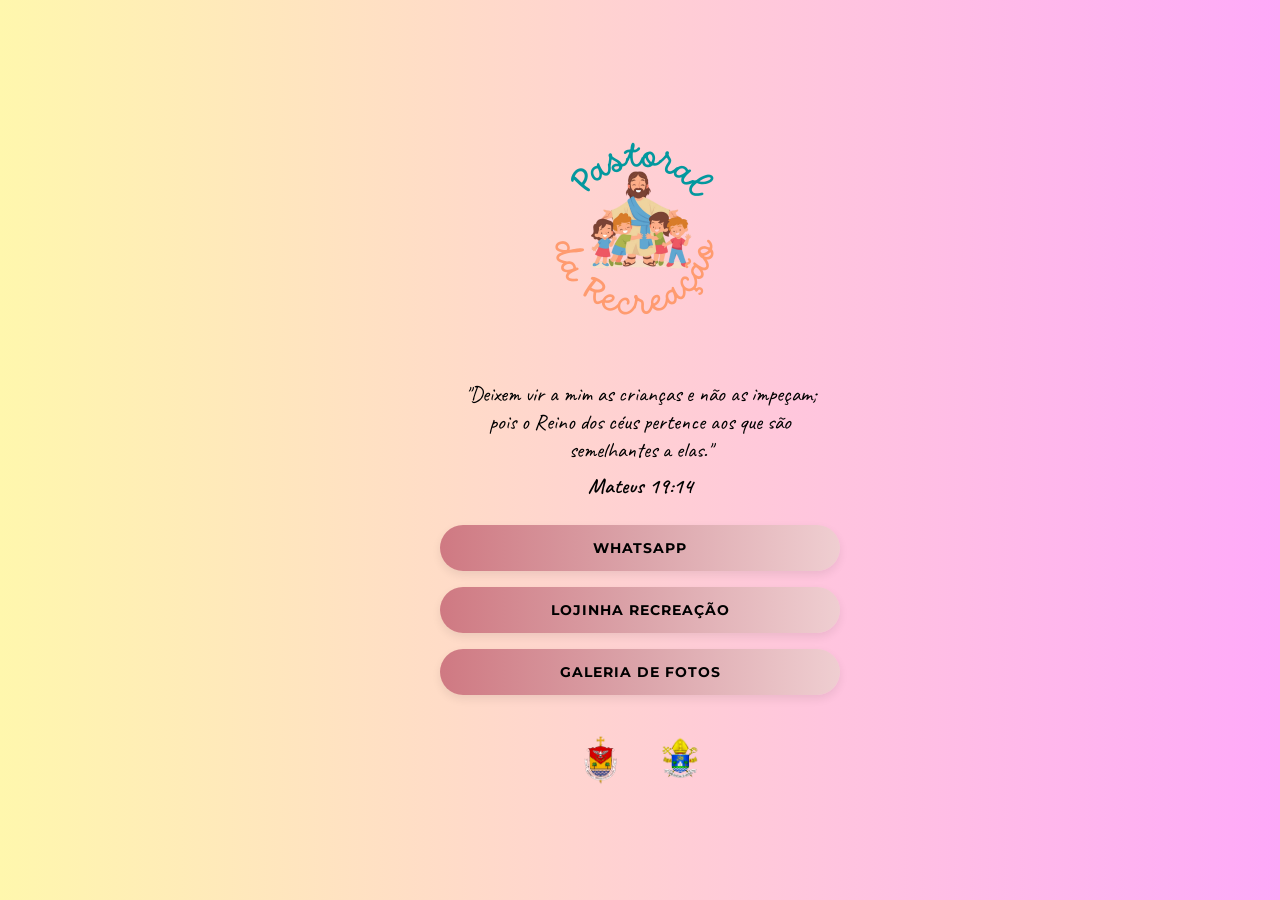
==== index.html @ c65864cb "Add files via upload" ====
<!DOCTYPE html>
<html lang="pt-BR">
<head>
  <meta charset="UTF-8">
  <meta name="viewport" content="width=device-width, initial-scale=1.0">
  <title>Pastoral da Recreação</title>
  
  <!-- Fonte Dreaming Outloud / Caveat para o versículo -->
  <link rel="preconnect" href="https://fonts.googleapis.com">
  <link rel="preconnect" href="https://fonts.gstatic.com" crossorigin>
  <link href="https://fonts.googleapis.com/css2?family=Caveat:wght@500;600&family=Montserrat:wght@600;700&display=swap" rel="stylesheet">
  
  <link rel="stylesheet" href="style.css">
</head>
<body>

  <main class="card-container">
    
    <!-- Logo Principal sem fundo -->
    <img src="logo.png" alt="Pastoral da Recreação" class="logo-principal">

    <!-- Versículo Bíblico -->
    <blockquote class="versiculo">
      "Deixem vir a mim as crianças e não as impeçam; pois o Reino dos céus pertence aos que são semelhantes a elas."
      <span>Mateus 19:14</span>
    </blockquote>

    <!-- Botões Principais -->
    <nav class="links-container">
      <a href="https://wa.me/55082991595924?text=Ol%C3%A1!%20Vim%20pelo%20Instagram%20da%20Pastoral%20da%20Recrea%C3%A7%C3%A3o" target="_blank" class="btn">WHATSAPP</a>
      <a href="lojinha.html" class="btn">LOJINHA RECREAÇÃO</a>
      <a href="https://drive.google.com/drive/folders/1RfAf8JdOs7ETyC1Gw-Qte2vc_xBMExii?hl=pt-br" target="_blank" class="btn">GALERIA DE FOTOS</a>
    </nav>

    <!-- Logos de Rodapé -->
    <footer class="logos-rodape">
      <img src="logo-paroquia.png" alt="Logo Paróquia" class="img-rodape">
      <img src="logo-arquidiocese.png" alt="Logo Arquidiocese" class="img-rodape">
    </footer>

  </main>

</body>
</html>
---- style.css ----
/* Importando a fonte similar à Dreaming Outloud / Caveat */
@import url('https://fonts.googleapis.com/css2?family=Caveat:wght@500;600&family=Montserrat:wght@600;700&display=swap');

* {
  box-sizing: border-box;
  margin: 0;
  padding: 0;
}

body {
  /* Fundo Gradiente de 90 graus exatamente como solicitado */
  background: linear-gradient(90deg, #fff7ad, #ffa9f9);
  font-family: 'Montserrat', sans-serif;
  display: flex;
  justify-content: center;
  align-items: center;
  min-height: 100vh;
  padding: 20px 15px;
}

/* Container do Cartão - Adaptação Automática */
.card-container {
  width: 100%;
  max-width: 400px; /* Largura perfeita para simular tela de celular no PC */
  display: flex;
  flex-direction: column;
  align-items: center;
  text-align: center;
}

/* Logo Principal */
.logo-principal {
  width: 80%;
  max-width: 250px;
  height: auto;
  margin-bottom: 20px;
}

/* Versículo Bíblico */
.versiculo {
  font-family: 'Caveat', cursive; /* Fonte similar à Dreaming Outloud */
  font-size: 1.35rem; /* Ajuste proporcional (~14.9px ajustado para escala web) */
  color: #000000;
  line-height: 1.3;
  margin-bottom: 25px;
  padding: 0 10px;
}

.versiculo span {
  display: block;
  margin-top: 8px;
  font-weight: 600;
}

/* Container dos Botões */
.links-container {
  width: 100%;
  display: flex;
  flex-direction: column;
  gap: 16px;
  margin-bottom: 35px;
}

/* Estilo dos Botões */
.btn {
  display: block;
  width: 100%;
  padding: 14px 20px;
  
  /* Gradiente linear de 90 graus dos botões */
  background: linear-gradient(90deg, #cf7982, #dba4aa, #efced1);
  
  color: #000000;
  text-decoration: none;
  font-weight: 700;
  font-size: 0.9rem;
  letter-spacing: 1px;
  border-radius: 25px; /* Cantos arredondados do layout */
  box-shadow: 0 4px 10px rgba(0, 0, 0, 0.08);
  transition: transform 0.2s ease, box-shadow 0.2s ease;
}

.btn:hover {
  transform: translateY(-2px);
  box-shadow: 0 6px 14px rgba(0, 0, 0, 0.12);
}

/* Logos do Rodapé */
.logos-rodape {
  display: flex;
  justify-content: center;
  align-items: center;
  gap: 20px;
  width: 100%;
}

.img-rodape {
  height: 60px;
  width: auto;
}
/* --- LOJINHA CSS --- */
.pagina-lojinha {
  display: none;
  width: 100%;
}

.pagina-lojinha.ativa {
  display: flex;
  flex-direction: column;
  align-items: center;
}

.btn-voltar {
  align-self: flex-start;
  background: none;
  border: none;
  color: #4a4a4a;
  text-decoration: none;
  font-weight: bold;
  margin-bottom: 15px;
  cursor: pointer;
  font-size: 0.85rem;
}

.aviso-institucional {
  background: rgba(255, 255, 255, 0.6);
  padding: 10px 14px;
  border-radius: 12px;
  font-size: 0.8rem;
  color: #333;
  margin-bottom: 20px;
  line-height: 1.3;
}

.grid-produtos {
  display: flex;
  flex-direction: column;
  gap: 15px;
  width: 100%;
  margin-bottom: 20px;
}

.card-item {
  display: flex;
  flex-direction: column;
  align-items: center;
}

.card-item img {
  width: 100%;
  max-width: 220px;
  border-radius: 10px;
  cursor: pointer;
}

.btn-modelo {
  width: 100%;
  padding: 10px;
  margin-top: 6px;
  background: linear-gradient(90deg, #cf7982, #dba4aa, #efced1);
  border: none;
  border-radius: 20px;
  font-weight: bold;
  cursor: pointer;
}

.box-imagem img {
  width: 100%;
  max-width: 260px;
  border-radius: 12px;
  margin-bottom: 15px;
}

.box-texto-devocional {
  font-size: 0.85rem;
  color: #333;
  line-height: 1.4;
  text-align: justify;
  margin-bottom: 15px;
}

.box-preco {
  background: #ffffff;
  padding: 10px 25px;
  border-radius: 8px;
  font-weight: bold;
  font-size: 1.1rem;
  margin-bottom: 15px;
  box-shadow: 0 2px 6px rgba(0,0,0,0.1);
}

.lista-carrinho {
  width: 100%;
  margin: 15px 0;
}

.item-carrinho {
  display: flex;
  justify-content: space-between;
  align-items: center;
  background: rgba(255,255,255,0.7);
  padding: 10px;
  border-radius: 8px;
  margin-bottom: 8px;
  font-size: 0.85rem;
}

.item-carrinho button {
  background: none;
  border: none;
  cursor: pointer;
}

.total-carrinho {
  font-size: 1.1rem;
  font-weight: bold;
  margin-bottom: 20px;
}

.btn-finalizar {
  background: #25d366 !important;
  color: white !important;
}
/* Título da Lojinha na Fonte Cursiva / Dreaming Outloud */
.titulo-lojinha {
  font-family: 'Caveat', cursive !important;
  font-size: 2.4rem !important;
  color: #000000 !important;
  margin-bottom: 10px;
  font-weight: 600;
}
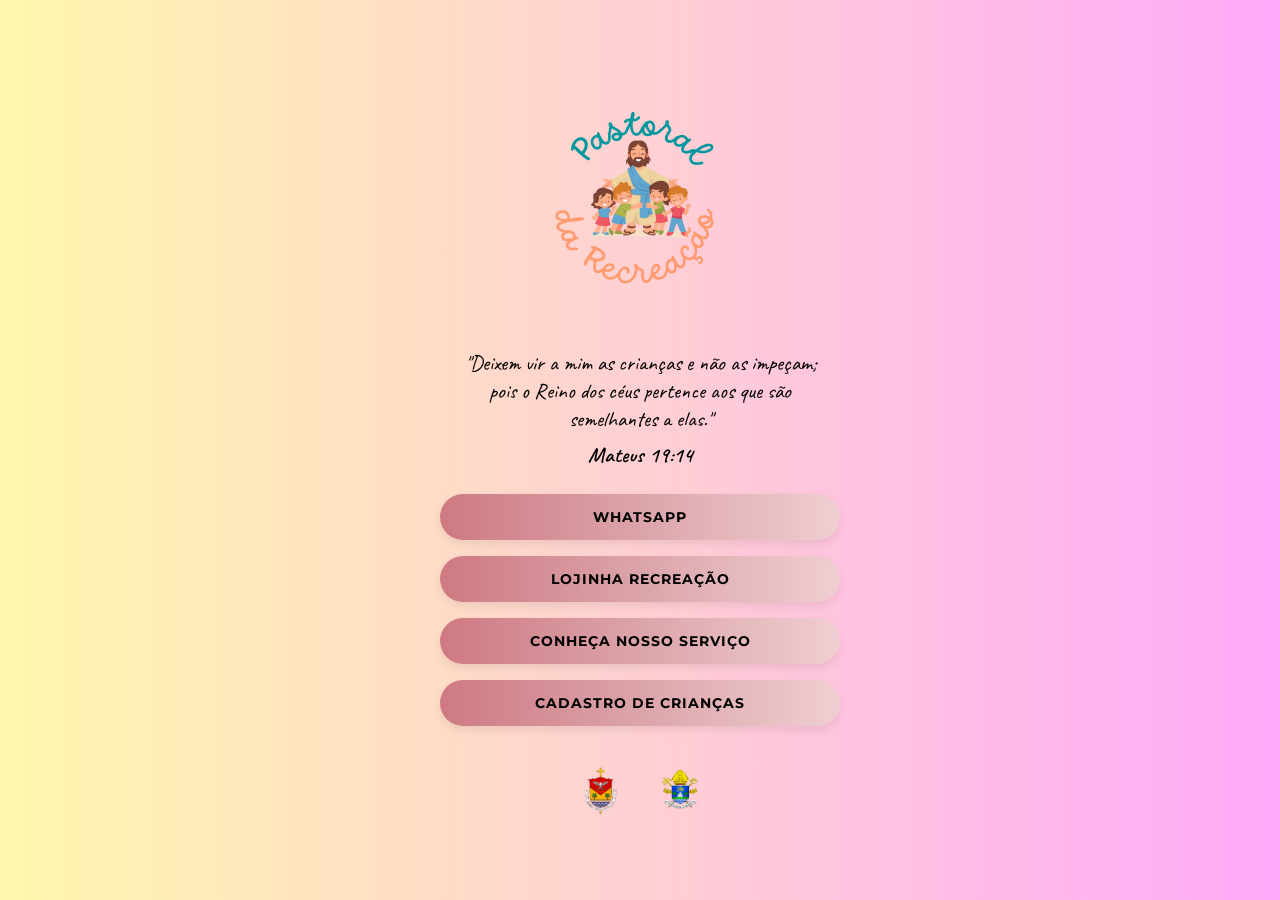
==== commit d2ccf92c: "Add files via upload" ====
--- a/index.html
+++ b/index.html
@@ -25,11 +25,15 @@
       <span>Mateus 19:14</span>
     </blockquote>
 
-    <!-- Botões Principais -->
+<!-- Botões Principais -->
     <nav class="links-container">
       <a href="https://wa.me/55082991595924?text=Ol%C3%A1!%20Vim%20pelo%20Instagram%20da%20Pastoral%20da%20Recrea%C3%A7%C3%A3o" target="_blank" class="btn">WHATSAPP</a>
+      
       <a href="lojinha.html" class="btn">LOJINHA RECREAÇÃO</a>
-      <a href="https://drive.google.com/drive/folders/1RfAf8JdOs7ETyC1Gw-Qte2vc_xBMExii?hl=pt-br" target="_blank" class="btn">GALERIA DE FOTOS</a>
+      
+      <a href="servico.html" class="btn">CONHEÇA NOSSO SERVIÇO</a>
+      
+      <a href="https://forms.gle/XM6vUZsc3RKr69UEA" target="_blank" class="btn">CADASTRO DE CRIANÇAS</a>
     </nav>
 
     <!-- Logos de Rodapé -->
--- a/style.css
+++ b/style.css
@@ -228,4 +228,197 @@
   color: #000000 !important;
   margin-bottom: 10px;
   font-weight: 600;
+}
+/* --- ESTILOS DA PÁGINA SERVIÇOS --- */
+.subtitulo-servico {
+  font-size: 0.85rem;
+  color: #555;
+  margin-bottom: 15px;
+  text-align: center;
+}
+
+.versiculo-servico {
+  font-family: 'Caveat', cursive;
+  font-size: 1.25rem;
+  background: rgba(255, 255, 255, 0.7);
+  padding: 12px;
+  border-radius: 10px;
+  margin-bottom: 15px;
+  color: #333;
+  text-align: center;
+}
+
+.versiculo-servico span {
+  display: block;
+  font-family: 'Montserrat', sans-serif;
+  font-size: 0.8rem;
+  font-weight: bold;
+  margin-top: 5px;
+  color: #777;
+}
+
+.card-servico-bloco {
+  background: rgba(255, 255, 255, 0.85);
+  border-radius: 14px;
+  padding: 14px;
+  margin-bottom: 15px;
+  width: 100%;
+  box-shadow: 0 2px 8px rgba(0,0,0,0.04);
+}
+
+.card-servico-bloco h3 {
+  font-size: 1rem;
+  color: #333;
+  margin-bottom: 6px;
+}
+
+.card-servico-bloco p {
+  font-size: 0.82rem;
+  color: #444;
+  line-height: 1.45;
+  text-align: justify;
+}
+
+.destaque-rosa {
+  background: linear-gradient(135deg, #fff0f3, #ffe3e8);
+  border-left: 4px solid #dba4aa;
+}
+
+.subtitulo-secao {
+  font-size: 0.95rem;
+  margin: 15px 0 10px;
+  color: #333;
+}
+
+.grid-cultivar {
+  display: flex;
+  flex-direction: column;
+  gap: 10px;
+  width: 100%;
+  margin-bottom: 15px;
+}
+
+.card-cultivar {
+  background: #ffffff;
+  padding: 10px 12px;
+  border-radius: 10px;
+  font-size: 0.8rem;
+  box-shadow: 0 2px 5px rgba(0,0,0,0.03);
+}
+
+.card-cultivar strong {
+  display: block;
+  color: #cf7982;
+  margin-bottom: 3px;
+}
+
+.lista-compromissos {
+  list-style: none;
+  padding: 0;
+  font-size: 0.8rem;
+  line-height: 1.4;
+}
+
+.lista-compromissos li {
+  margin-bottom: 8px;
+}
+
+.tag-horario {
+  background: #ffffff;
+  border: 2px dashed #dba4aa;
+  padding: 10px;
+  border-radius: 12px;
+  font-weight: bold;
+  font-size: 0.9rem;
+  color: #333;
+  margin-bottom: 20px;
+  width: 100%;
+  text-align: center;
+}
+
+.lista-etapas {
+  display: flex;
+  flex-direction: column;
+  gap: 12px;
+  width: 100%;
+  margin-bottom: 15px;
+}
+
+.card-etapa {
+  display: flex;
+  gap: 12px;
+  background: rgba(255, 255, 255, 0.9);
+  padding: 12px;
+  border-radius: 12px;
+  align-items: flex-start;
+  box-shadow: 0 2px 6px rgba(0,0,0,0.03);
+}
+
+.num-etapa {
+  background: linear-gradient(135deg, #cf7982, #dba4aa);
+  color: white;
+  font-weight: bold;
+  width: 26px;
+  height: 26px;
+  border-radius: 50%;
+  display: flex;
+  align-items: center;
+  justify-content: center;
+  font-size: 0.85rem;
+  flex-shrink: 0;
+}
+
+.card-etapa strong {
+  display: block;
+  font-size: 0.85rem;
+  color: #333;
+  margin-bottom: 2px;
+}
+
+.card-etapa p {
+  font-size: 0.78rem;
+  color: #555;
+  line-height: 1.35;
+}
+
+.aviso-cuidados {
+  border-left: 4px solid #ff9f43;
+  background: #fffdf9;
+}
+
+.frase-final-servico {
+  margin-top: 10px;
+  text-align: center !important;
+  color: #cf7982 !important;
+  font-weight: 500;
+}
+/* Card PIX */
+.card-pix {
+  background: #ffffff !important;
+  border: 2px dashed #dba4aa;
+  text-align: center;
+}
+
+.card-pix h3 {
+  color: #cf7982;
+  margin-bottom: 5px;
+}
+
+.card-pix p {
+  text-align: center !important;
+  margin-bottom: 8px;
+}
+
+.chave-pix-box {
+  background: #fff0f3;
+  padding: 8px 12px;
+  border-radius: 8px;
+  display: inline-block;
+  user-select: all; /* Facilita para o usuário selecionar e copiar */
+}
+
+.chave-pix-box code {
+  font-size: 0.85rem;
+  font-weight: bold;
+  color: #333;
 }
